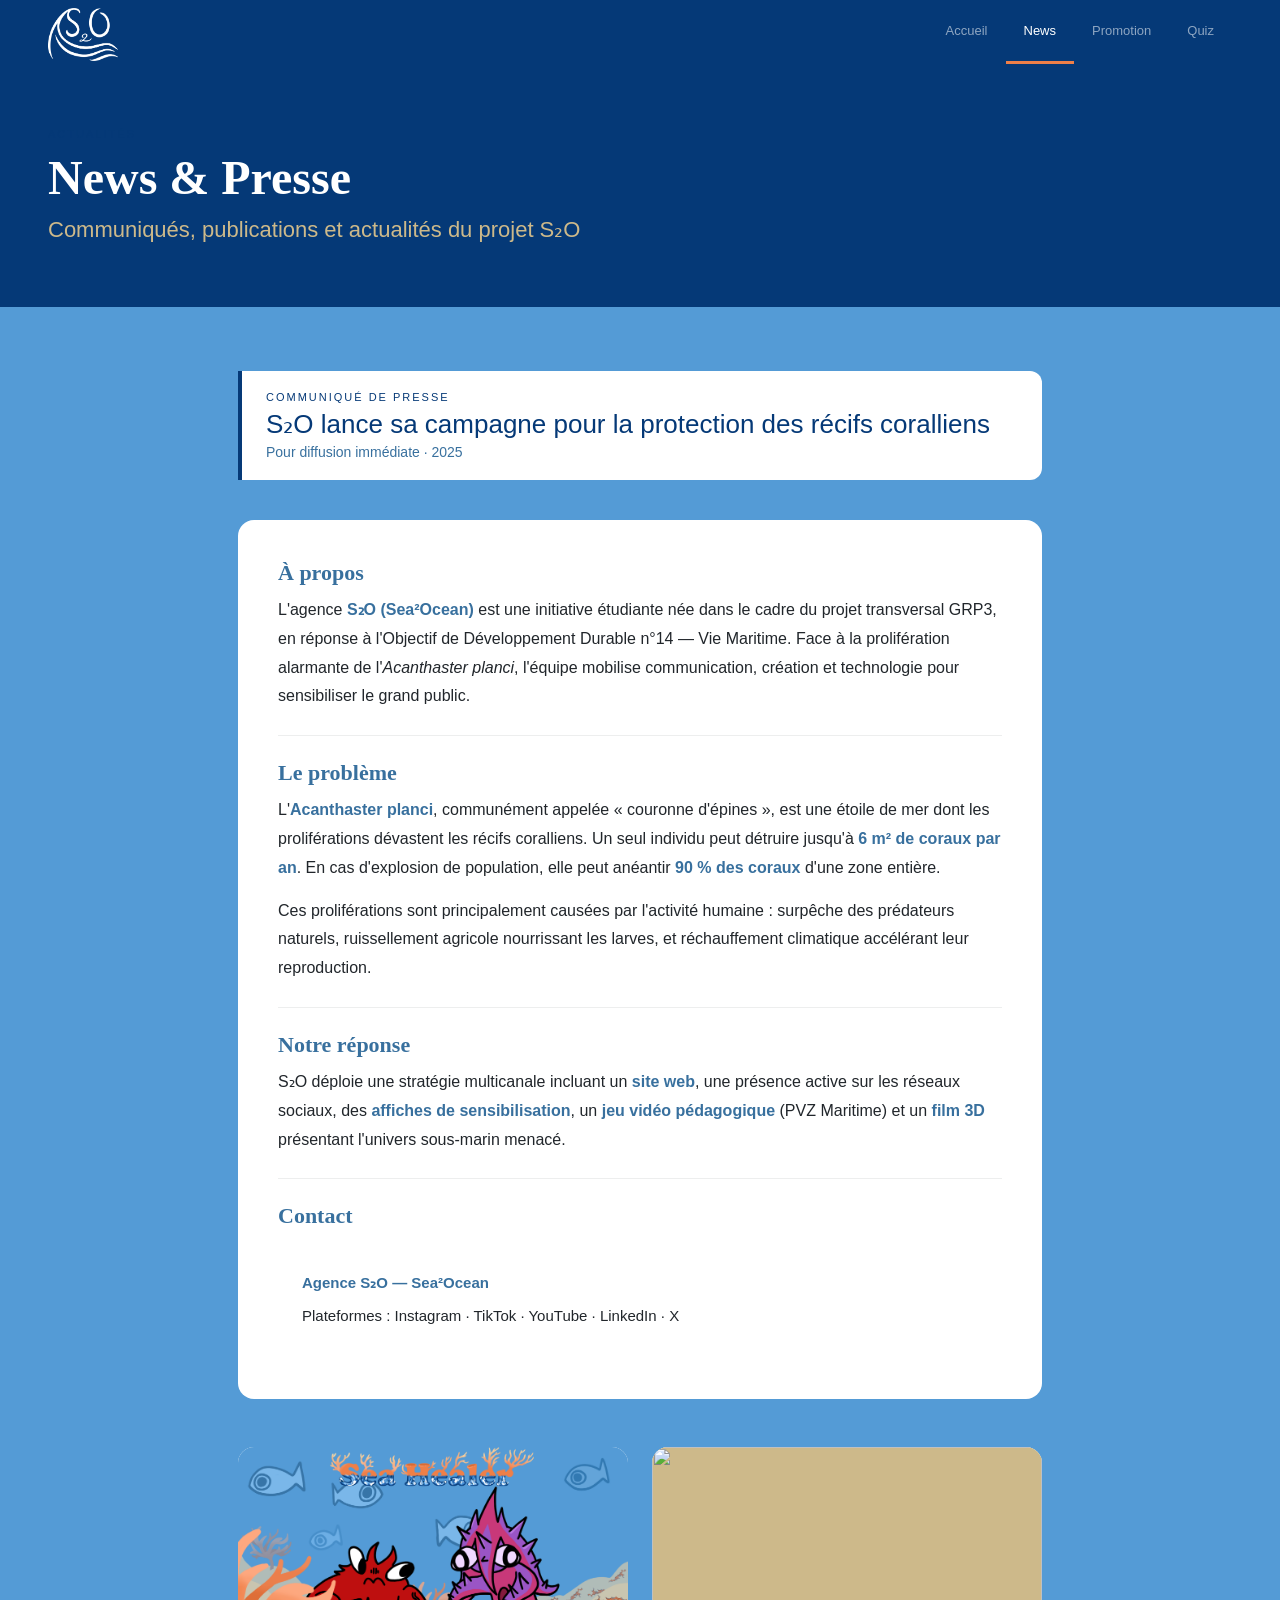
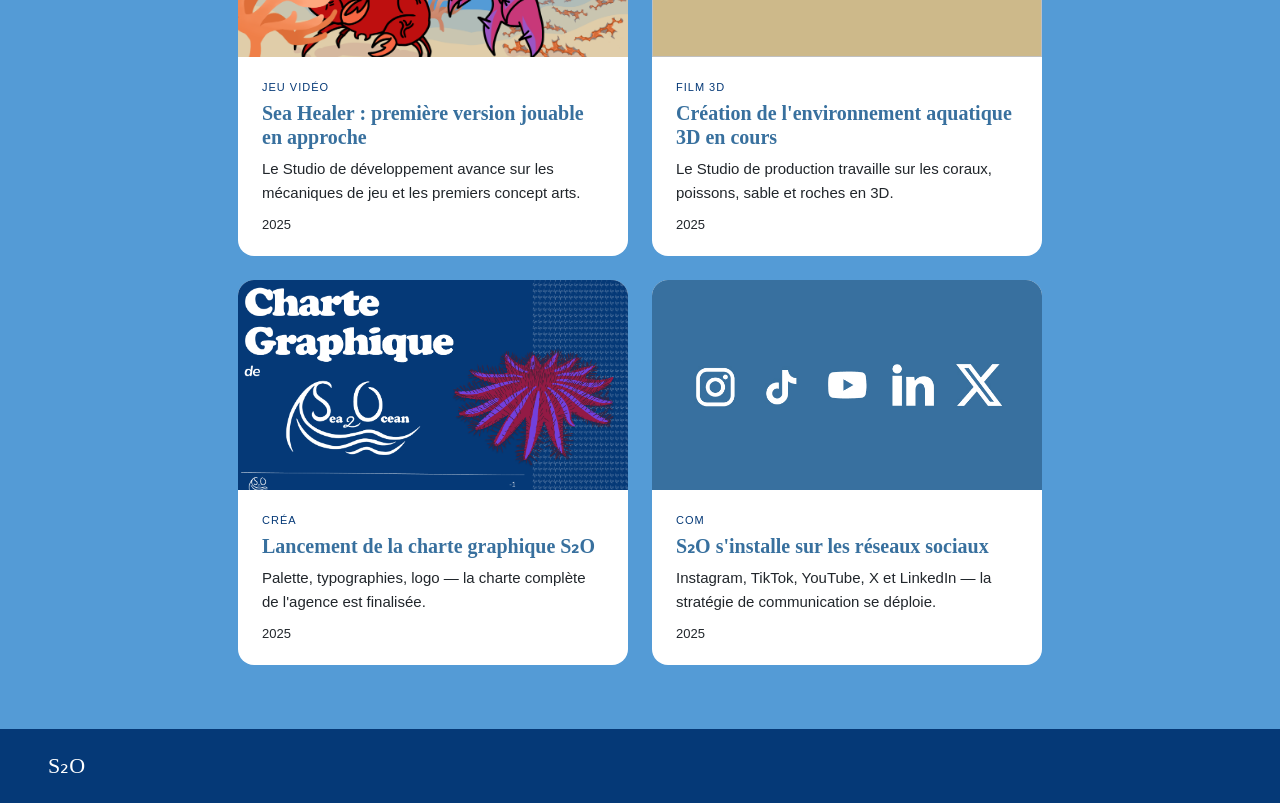
==== news.html @ 171a7920 "v_1" ====
<!DOCTYPE html>
<html lang="fr">

<head>
  <meta charset="UTF-8">
  <meta name="viewport" content="width=device-width, initial-scale=1.0">
  <title>S₂O — News</title>
  <link rel="stylesheet" href="style.css" />
</head>

<body>

  <nav>
    <a href="index.html" class="nav-logo"><img src="images/logo.png" alt=""></a>
    <div class="nav-links">
      <a href="index.html">Accueil</a>
      <a href="news.html">News</a>
      <a href="promotion.html">Promotion</a>
      <a href="quiz.html">Quiz</a>
    </div>
  </nav>

  <div class="page-hero">
    <span class="eyebrow">Actualités</span>
    <h1>News & Presse</h1>
    <p>Communiqués, publications et actualités du projet S₂O</p>
  </div>

  <div class="content-wrap">

    <div class="cp-header">
      <div class="cp-label">Communiqué de presse</div>
      <div class="cp-title">S₂O lance sa campagne pour la protection des récifs coralliens</div>
      <div class="cp-meta">Pour diffusion immédiate · 2025</div>
    </div>

    <div class="cp-body">
      <h3>À propos</h3>
      <p>L'agence <strong>S₂O (Sea²Ocean)</strong> est une initiative étudiante née dans le cadre du projet transversal GRP3, en réponse à l'Objectif de Développement Durable n°14 — Vie Maritime. Face à la prolifération alarmante de l'<em>Acanthaster planci</em>, l'équipe mobilise communication, création et technologie pour sensibiliser le grand public.</p>
      <h3>Le problème</h3>
      <p>L'<strong>Acanthaster planci</strong>, communément appelée « couronne d'épines », est une étoile de mer dont les proliférations dévastent les récifs coralliens. Un seul individu peut détruire jusqu'à <strong>6 m² de coraux par an</strong>. En cas d'explosion de population, elle peut anéantir <strong>90 % des coraux</strong> d'une zone entière.</p>
      <p>Ces proliférations sont principalement causées par l'activité humaine : surpêche des prédateurs naturels, ruissellement agricole nourrissant les larves, et réchauffement climatique accélérant leur reproduction.</p>

      <h3>Notre réponse</h3>
      <p>S₂O déploie une stratégie multicanale incluant un <strong>site web</strong>, une présence active sur les réseaux sociaux, des <strong>affiches de sensibilisation</strong>, un <strong>jeu vidéo pédagogique</strong> (PVZ Maritime) et un <strong>film 3D</strong> présentant l'univers sous-marin menacé.</p>

      <h3>Contact</h3>
      <div class="cp-contact">
        <p><strong>Agence S₂O — Sea²Ocean</strong></p>
      <p>Plateformes : Instagram · TikTok · YouTube · LinkedIn · X</p>
      </div>
    </div>

    <div class="grid-2" style="margin-top:48px">
      <div class="news-card">
        <div class="news-img"><img src="images/illu_jv.png" alt=""></div>
        <div class="news-body">
          <div class="news-tag">Jeu vidéo</div>
          <h4>Sea Healer : première version jouable en approche</h4>
          <p>Le Studio de développement avance sur les mécaniques de jeu et les premiers concept arts.</p>
          <div class="news-date">2025</div>
        </div>
      </div>
      <div class="news-card">
        <div class="news-img"><img src="images/image v1.png" alt=""></div>
        <div class="news-body">
          <div class="news-tag">Film 3D</div>
          <h4>Création de l'environnement aquatique 3D en cours</h4>
          <p>Le Studio de production travaille sur les coraux, poissons, sable et roches en 3D.</p>
          <div class="news-date">2025</div>
        </div>
      </div>
      <div class="news-card">
        <div class="news-img"><img src="images/chartre_graphique.png" alt=""></div>
        <div class="news-body">
          <div class="news-tag">Créa</div>
          <h4>Lancement de la charte graphique S₂O</h4>
          <p>Palette, typographies, logo — la charte complète de l'agence est finalisée.</p>
          <div class="news-date">2025</div>
        </div>
      </div>
      <div class="news-card">
        <div class="news-img"><img src="images/reseaux.jpg" alt=""></div>
        <div class="news-body">
          <div class="news-tag">Com</div>
          <h4>S₂O s'installe sur les réseaux sociaux</h4>
          <p>Instagram, TikTok, YouTube, X et LinkedIn — la stratégie de communication se déploie.</p>
          <div class="news-date">2025</div>
        </div>
      </div>
    </div>

  </div>

  <footer class="simple">
    <div class="f-logo">S₂O</div>
  </footer>

  <script src="main.js"></script>
</body>

</html>
---- style.css ----
@import url("https://fonts.googleapis.com/css2?family=Nunito:ital,wght@0,400;1,700&display=swap");

* {
  margin: 0;
  padding: 0;
  box-sizing: border-box;
}

:root {
  --sable: #e0cda9;
  --sable-light: #ede4cf;
  --sable-dark: #cdb98a;
  --corail: #ef7f48;
  --céruléen: #38709e;
  --noir: #21262b;
  --cobalt: #053977;
  --good: #2ecc71;
  --bad: #e74c3c;
  --ciel: #549bd6;
  --white: #ffffff;
}

body {
  font-family: "Nunito regular", sans-serif;
  font-size: 18px;
  background: var(--ciel);
  color: var(--céruléen);
  overflow-x: hidden;
}

h1,
h2,
h3,
h4 {
  font-family: "Cooper Black", Georgia, serif;
}

nav {
  display: flex;
  align-items: center;
  justify-content: space-between;
  padding: 0 48px;
  height: 64px;
  background: var(--cobalt);
  position: sticky;
  top: 0;
  z-index: 100;
}

.nav-logo img {
  margin-top: 10px;
  width: 70px;
}
.nav-links {
  display: flex;
}

.nav-links a {
  font-size: 13px;
  color: rgba(255, 255, 255, 0.55);
  text-decoration: none;
  padding: 0 18px;
  height: 64px;
  display: flex;
  align-items: center;
  border-bottom: 3px solid transparent;
  transition:
    color 0.2s,
    border-color 0.2s;
}

.nav-links a:hover,
.nav-links a.active {
  color: #ffffff;
  border-color: var(--corail);
}

.page-hero {
  background: var(--cobalt);
  padding: 64px 48px;
}

.page-hero.centered {
  text-align: center;
}

.page-hero h1 {
  font-size: 48px;
  color: #ffffff;
  margin-bottom: 12px;
}

.page-hero p {
  font-size: 22px;
  color: var(--sable-dark);
}

.eyebrow {
  font-size: 11px;
  letter-spacing: 2px;
  text-transform: uppercase;
  color: var(--cobalt);
  margin-bottom: 10px;
  display: block;
}

.section {
  padding: 80px 48px;
  border-bottom: 1px solid rgba(33, 38, 43, 0.1);
  background: var(--ciel);
}

.section-alt {
  background: var(--white);
}
.section-dark {
  background: var(--céruléen);
}
.section-dark {
  background: var(--ciel);
}
.section-title {
  color: #ffffff;
}
.section-dark .section-sub {
  color: rgba(224, 205, 169, 0.5);
}

.section-title {
  font-size: 32px;
  color: var(--cobalt);
  margin-bottom: 8px;
}

.section-sub {
  font-family: "Nunito", sans-serif;
  font-style: italic;
  font-weight: 700;
  font-size: 22px;
  color: var(--céruléen);
  margin-bottom: 40px;
}

.btn {
  background: var(--corail);
  color: #ffffff;
  border: none;
  padding: 13px 28px;
  border-radius: 999px;
  font-size: 15px;
  font-family: "Nunito regular", sans-serif;
  font-weight: 600;
  cursor: pointer;
  transition: opacity 0.2s;
  text-decoration: none;
  display: inline-block;
}

.btn:hover {
  opacity: 0.85;
}

.btn-outline {
  background: transparent;
  color: var(--corail);
  border: 2px solid var(--corail);
  padding: 11px 26px;
  border-radius: 999px;
  font-size: 15px;
  font-family: "Nunito regular", sans-serif;
  font-weight: 600;
  cursor: pointer;
  transition:
    background 0.2s,
    color 0.2s;
  text-decoration: none;
  display: inline-block;
}

.btn-outline:hover {
  background: var(--corail);
  color: #ffffff;
}

.btn-ghost {
  background: transparent;
  color: var(--white);
  border: 1px solid rgba(224, 205, 169, 0.3);
  padding: 14px 28px;
  border-radius: 999px;
  font-size: 15px;
  font-family: "Nunito regular", sans-serif;
  cursor: pointer;
  transition: border-color 0.2s;
}

.btn-ghost:hover {
  border-color: var(--sable);
}

.btn-white {
  background: #ffffff;
  color: var(--corail);
  border: none;
  padding: 14px 32px;
  border-radius: 999px;
  font-size: 15px;
  font-family: "Nunito regular", sans-serif;
  font-weight: 700;
  cursor: pointer;
  transition: opacity 0.2s;
}

.btn-white:hover {
  opacity: 0.9;
}

.grid-2 {
  display: grid;
  grid-template-columns: 1fr 1fr;
  gap: 24px;
}
.grid-3 {
  display: grid;
  grid-template-columns: repeat(3, 1fr);
  gap: 20px;
}
.grid-4 {
  display: grid;
  grid-template-columns: repeat(4, 1fr);
  gap: 16px;
}

.card {
  background: #ffffff;
  border-radius: 16px;
  padding: 32px;
  border: 1px solid rgba(33, 38, 43, 0.9);
  transition:
    transform 0.2s,
    box-shadow 0.2s;
}

.card:hover {
  transform: translateY(-4px);
  box-shadow: 0 12px 32px rgba(33, 38, 43, 0.1);
}

.card h4 {
  font-size: 20px;
  margin-bottom: 8px;
}
.card p {
  font-size: 15px;
  color: var(--noir);
  line-height: 1.65;
}

.card-tag {
  display: inline-block;
  background: rgba(239, 127, 72, 0.1);
  color: var(--corail);
  border-radius: 6px;
  padding: 3px 10px;
  font-size: 12px;
  margin-top: 14px;
}

.img-ph {
  background: var(--ciel);
  display: flex;
  align-items: center;
  justify-content: center;
  position: relative;
  overflow: hidden;
  border-radius: 25px;
}
.img-ph img {
  width: 100%;
  height: 100%;
  object-fit: contain;
  position: absolute;
  inset: 0;
}
.img-ph::after {
  content: "";
  position: absolute;
  inset: 0;
}
.img-ph-4-3 {
  aspect-ratio: 4/3;
}
.img-ph-2-3 {
  aspect-ratio: 2/3;
}
.img-ph-16-9 {
  aspect-ratio: 16/9;
}

.alt-grid {
  display: grid;
  grid-template-columns: 1fr 1fr;
  gap: 56px;
  align-items: center;
  margin-bottom: 56px;
}

.alt-grid:last-child {
  margin-bottom: 0;
}

.alt-grid.flip {
  direction: rtl;
}
.alt-grid.flip > * {
  direction: ltr;
}

.block-text h3 {
  font-size: 24px;
  color: var(--cobalt);
  margin-bottom: 8px;
}
.block-text .subh {
  font-family: "Nunito", sans-serif;
  font-style: italic;
  font-weight: 700;
  font-size: 20px;
  color: var(--céruléen);
  margin-bottom: 14px;
}
.block-text p {
  font-size: 16px;
  color: var(--white);
  line-height: 1.7;
  margin-bottom: 24px;
}

.stats {
  display: grid;
  grid-template-columns: repeat(4, 1fr);
  background: var(--cobalt);
  border-top: 1px solid rgba(255, 255, 255, 0.06);
}

.stat {
  padding: 32px 24px;
  text-align: center;
  border-right: 1px solid rgba(255, 255, 255, 0.06);
}

.stat:last-child {
  border-right: none;
}

.stat-n {
  font-family: "Cooper Black", Georgia, serif;
  font-size: 36px;
  color: var(--corail);
  display: block;
}

.stat-l {
  font-size: 12px;
  color: var(--white);
  text-transform: uppercase;
  letter-spacing: 1px;
  margin-top: 4px;
}

.swiper-slide-custom {
  background: var(--ciel);
  border-radius: 16px;
  width: 300px !important;
  height: 260px;
  display: flex;
  flex-direction: column;
  overflow: hidden;
}

.slide-img {
  flex: 1;
  display: flex;
  align-items: center;
  justify-content: center;
  background: rgba(255, 255, 255, 0.05);
  color: rgba(255, 255, 255, 0.2);
  font-size: 12px;
  letter-spacing: 1px;
  text-transform: uppercase;
}
.slide-img img {
  width: 94%;
  height: 100%;
  object-fit: cover;
  display: block;
}
.news-img img {
  width: 100%;
  height: 100%;
  object-fit: cover;
  display: block;
}

.slide-meta {
  padding: 14px 16px;
  background: var(--céruléen);
  height: 100px;
}
.slide-meta .tag {
  font-size: 11px;
  color: var(--corail);
  text-transform: uppercase;
  letter-spacing: 1px;
}
.slide-meta p {
  font-size: 14px;
  color: rgba(224, 205, 169, 0.8);
  margin-top: 2px;
}

.swiper-pagination-bullet {
  background: var(--sable) !important;
  opacity: 0.4;
}
.swiper-pagination-bullet-active {
  background: var(--corail) !important;
  opacity: 1;
}

.quiz-band {
  background: var(--corail);
  padding: 60px 48px;
  display: flex;
  align-items: center;
  justify-content: space-between;
  gap: 32px;
}

.quiz-band h2 {
  font-size: 32px;
  color: #ffffff;
}
.quiz-band p {
  font-size: 17px;
  color: rgba(255, 255, 255, 0.8);
  margin-top: 6px;
}

footer {
  background: var(--cobalt);
  padding: 48px;
  display: grid;
  grid-template-columns: 2fr 1fr 1fr 1fr;
  gap: 32px;
}

footer.simple {
  grid-template-columns: 1fr;
  display: flex;
  justify-content: space-between;
  align-items: center;
  padding: 24px 48px;
}

.f-logo {
  font-family: "Cooper Black", Georgia, serif;
  font-size: 22px;
  color: #ffffff;
}

.footer-brand p {
  font-size: 14px;
  color: var(--white);
  line-height: 1.6;
  margin-top: 10px;
  max-width: 260px;
}

.footer-col h5 {
  font-size: 16px;
  color: var(--sable);
  margin-bottom: 14px;
}
.footer-col a {
  display: block;
  font-size: 14px;
  color: var(--white);
  text-decoration: none;
  padding: 3px 0;
  transition: color 0.2s;
}
.footer-col a:hover {
  color: var(--corail);
}

.footer-bottom {
  background: var(--cobalt);
  padding: 16px 48px;
  border-top: 1px solid rgba(255, 255, 255, 0.06);
  display: flex;
  justify-content: space-between;
  align-items: center;
}

.footer-bottom span {
  font-size: 12px;
  color: var(--white);
}

.social-links {
  display: flex;
  gap: 12px;
}
.social-links a {
  width: 32px;
  height: 32px;
  border-radius: 50%;
  border: 1px solid rgba(224, 205, 169, 0.15);
  display: flex;
  align-items: center;
  justify-content: center;
  font-size: 13px;
  color: rgba(224, 205, 169, 0.4);
  text-decoration: none;
  transition:
    border-color 0.2s,
    color 0.2s;
}

.social-links a:hover {
  border-color: var(--corail);
  color: var(--corail);
}

.hero {
  min-height: 88vh;
  display: grid;
  grid-template-columns: 1fr 1fr;
  background: var(--cobalt);
  overflow: hidden;
}
.hero img {
  width: 400px;
  margin: 40px;
}

.hero-left {
  padding: 80px 48px;
  display: flex;
  flex-direction: column;
  justify-content: center;
}

.hero-eyebrow {
  display: inline-flex;
  align-items: center;
  gap: 8px;
  background: rgba(239, 127, 72, 0.15);
  border: 1px solid rgba(239, 127, 72, 0.3);
  border-radius: 999px;
  padding: 6px 16px;
  font-size: 12px;
  letter-spacing: 2px;
  text-transform: uppercase;
  color: var(--corail);
  margin-bottom: 28px;
  width: fit-content;
}

.hero h1 {
  font-size: 80px;
  line-height: 0.95;
  color: #ffffff;
  margin-bottom: 12px;
}

.hero h1 em {
  color: var(--corail);
  font-style: normal;
}

.hero-sub-title {
  font-family: "Nunito", sans-serif;
  font-style: italic;
  font-weight: 700;
  font-size: 24px;
  color: var(--sable);
  margin-bottom: 20px;
}

.hero-body {
  font-size: 16px;
  color: var(--white);
  line-height: 1.7;
  max-width: 420px;
  margin-bottom: 36px;
}

.hero-btns {
  display: flex;
  gap: 12px;
}

.hero-right {
  display: flex;
  align-items: center;
  justify-content: center;
  background: linear-gradient(135deg, #0a2540 0%, #053033 100%);
  position: relative;
}

.hero-right::before {
  content: "";
  position: absolute;
  inset: 0;
  background: radial-gradient(
    circle at 60% 50%,
    rgba(84, 155, 214, 0.15) 0%,
    transparent 65%
  );
}

.hero-orb {
  width: 280px;
  height: 280px;
  border-radius: 50%;
  border: 1px solid rgba(84, 155, 214, 0.2);
  display: flex;
  align-items: center;
  justify-content: center;
  position: relative;
}

.hero-orb::before,
.hero-orb::after {
  content: "";
  position: absolute;
  border-radius: 50%;
  border: 1px solid rgba(84, 155, 214, 0.06);
  animation: pulse 4s ease-in-out infinite;
}

.hero-orb::before {
  width: 360px;
  height: 360px;
}
.hero-orb::after {
  width: 440px;
  height: 440px;
  animation-delay: 0.8s;
}

@keyframes pulse {
  0%,
  100% {
    transform: scale(1);
    opacity: 0.5;
  }
  50% {
    transform: scale(1.03);
    opacity: 0.2;
  }
}

.orb-inner {
  width: 200px;
  height: 200px;
  border-radius: 50%;
  background: radial-gradient(
    circle at 40% 35%,
    rgba(84, 155, 214, 0.3),
    rgba(5, 57, 119, 0.6)
  );
  border: 1px solid rgba(84, 155, 214, 0.3);
  display: flex;
  align-items: center;
  justify-content: center;
  font-family: "Cooper Black", Georgia, serif;
  font-size: 36px;
  color: #ffffff;
}

.swiper-section {
  padding: 80px 0;
  background: var(--ciel);
  overflow: hidden;
}
.swiper-section .inner-pad {
  padding: 0 48px;
}
.swiper-section .section-title {
  color: var(--cobalt);
}
.swiper-section .section-sub {
  color: var(--céruléen);
}
.mySwiper {
  padding: 20px 0 50px !important;
}
.mySwiper .swiper-slide {
  width: 300px !important;
  height: 260px;
  border-radius: 16px;
  background: var(--ciel);
  display: flex;
  flex-direction: column;
  overflow: hidden;
}
.swiper-slide {
  box-shadow:
    -20px 0 40px rgba(5, 57, 119, 0.5),
    20px 0 40px rgba(5, 57, 119, 0.5);
}
.mySwiper .slide-img {
  flex: 1;
  display: flex;
  align-items: center;
  justify-content: center;
  background: rgba(255, 255, 255, 0.05);
  color: rgba(255, 255, 255, 0.2);
  font-size: 12px;
  letter-spacing: 1px;
  text-transform: uppercase;
  min-height: 200px;
}
.mySwiper .slide-meta {
  padding: 14px 16px;
  background: var(--white);
}
.mySwiper .slide-meta .tag {
  font-size: 11px;
  color: var(--cobalt);
  text-transform: uppercase;
  letter-spacing: 1px;
}
.mySwiper .slide-meta p {
  font-size: 14px;
  color: var(--céruléen);
  margin-top: 2px;
}

.content-wrap {
  max-width: 900px;
  margin: 0 auto;
  padding: 64px 48px;
}

.cp-header {
  border-left: 4px solid var(--cobalt);
  padding: 20px 24px;
  background: #ffffff;
  border-radius: 0 12px 12px 0;
  margin-bottom: 40px;
}
.cp-label {
  font-size: 11px;
  letter-spacing: 2px;
  text-transform: uppercase;
  color: var(--cobalt);
  margin-bottom: 6px;
}
.cp-title {
  font-size: 26px;
  color: var(--cobalt);
  margin-bottom: 4px;
}
.cp-meta {
  font-size: 14px;
  color: var(--céruléen);
}

.cp-body {
  background: #ffffff;
  border-radius: 16px;
  padding: 40px;
  margin-bottom: 32px;
}
.cp-body h3 {
  font-size: 22px;
  color: var(--céruléen);
  margin: 24px 0 10px;
  padding-top: 24px;
  border-top: 1px solid rgba(33, 38, 43, 0.08);
}
.cp-body h3:first-child {
  margin-top: 0;
  padding-top: 0;
  border-top: none;
}
.cp-body p {
  font-size: 16px;
  color: var(--noir);
  line-height: 1.8;
  margin-bottom: 14px;
}
.cp-body strong {
  color: var(--céruléen);
}

.cp-contact {
  background: var(--white);
  border-radius: 12px;
  padding: 24px;
  margin-top: 16px;
}
.cp-contact p {
  font-size: 15px;
  color: var(--noir);
  margin-bottom: 6px;
}

.news-card {
  background: #ffffff;
  border-radius: 16px;
  overflow: hidden;
  transition:
    transform 0.2s,
    box-shadow 0.2s;
}
.news-card:hover {
  transform: translateY(-4px);
  box-shadow: 0 12px 32px rgba(33, 38, 43, 0.1);
}

.news-img {
  height: 210px;
  background: var(--sable-dark);
  display: flex;
  align-items: center;
  justify-content: center;
  position: relative;
  overflow: hidden;
}
.news-img img {
  width: 100%;
  height: 100%;
  object-fit: cover;
  display: block;
}
.news-img::after {
  display: none;
}
.news-img span {
  font-size: 12px;
  color: var(--noir);
  text-transform: uppercase;
  letter-spacing: 1px;
  z-index: 1;
}

.news-body {
  padding: 24px;
}
.news-tag {
  font-size: 11px;
  letter-spacing: 1px;
  text-transform: uppercase;
  color: var(--cobalt);
  margin-bottom: 8px;
}
.news-body h4 {
  font-size: 20px;
  color: var(--céruléen);
  margin-bottom: 8px;
  line-height: 1.2;
}
.news-body p {
  font-size: 15px;
  color: var(--noir);
  line-height: 1.6;
}
.news-date {
  font-size: 13px;
  color: var(--noir);
  margin-top: 12px;
}

.swiper-outer {
  padding: 64px 0;
  overflow: hidden;
}
.swiper-outer .pad {
  padding: 0 48px;
}
.swiper-outer .pad img {
  width: 100%;
  height: 100%;
  object-fit: cover;
  display: block;
  border-radius: 20px;
}

.mySwiper.promo .swiper-slide {
  width: 320px !important;
  height: 280px;
  background: var(--sable-dark);
}
.mySwiper.promo .slide-img {
  background: var(--sable-light);
  color: var(--noir);
}
.mySwiper.promo .slide-meta {
  background: #ffffff;
}
.mySwiper.promo .slide-meta p {
  font-size: 15px;
  color: var(--céruléen);
  font-weight: 500;
}

.poster-grid {
  display: grid;
  grid-template-columns: repeat(3, 1fr);
  gap: 24px;
  margin-top: 40px;
}

.poster-card {
  background: #ffffff;
  border-radius: 16px;
  overflow: hidden;
  transition: transform 0.2s;
  box-shadow: 0 1px 5px var(--noir);
}
.poster-card:hover {
  transform: translateY(-4px);
}

.poster-img {
  aspect-ratio: 21/29.7;
  background: var(--white);
  display: flex;
  align-items: center;
  justify-content: center;
  position: relative;
  overflow: hidden;
  border: var(--noir);
}
.poster-img img {
  width: 100%;
  height: 100%;
  object-fit: contain;
  display: block;
}
.poster-img::after {
  display: none;
}
.poster-img span {
  font-size: 12px;
  color: var(--noir);
  text-transform: uppercase;
  letter-spacing: 1px;
  z-index: 1;
}

.poster-info {
  padding: 20px;
}
.poster-info .tag {
  font-size: 11px;
  color: var(--cobalt);
  text-transform: uppercase;
  letter-spacing: 1px;
  margin-bottom: 6px;
}
.poster-info h4 {
  font-size: 18px;
  color: var(--céruléen);
}

.game-grid {
  display: grid;
  grid-template-columns: 1fr 1fr;
  gap: 48px;
  align-items: center;
  margin-top: 40px;
}

.game-img {
  aspect-ratio: 16/10;
  background: rgba(255, 255, 255, 0.05);
  border-radius: 16px;
  border: 1px solid rgba(255, 255, 255, 0.08);
  display: flex;
  align-items: center;
  justify-content: center;
}
.game-img img {
  width: 100%;
  height: 100%;
  object-fit: cover;
  display: block;
  border-radius: 20px;
}
.game-img span {
  font-size: 14px;
  color: rgba(255, 255, 255, 0.2);
  text-transform: uppercase;
  letter-spacing: 1px;
}

.game-info h3 {
  font-size: 26px;
  color: var(--cobalt);
  margin-bottom: 10px;
}
.game-info .subh {
  font-family: "Nunito", sans-serif;
  font-style: italic;
  font-weight: 700;
  font-size: 20px;
  color: var(--céruléen);
  margin-bottom: 16px;
}
.game-info p {
  font-size: 16px;
  color: #ffffff;
  line-height: 1.7;
  margin-bottom: 20px;
}

.chars {
  display: grid;
  grid-template-columns: repeat(4, 1fr);
  gap: 10px;
  margin-top: 24px;
}

.char {
  background: rgba(255, 255, 255, 0.05);
  border: 1px solid rgba(255, 255, 255, 0.08);
  border-radius: 10px;
  padding: 14px;
  text-align: center;
}
.char-e {
  font-size: 24px;
  display: block;
  margin-bottom: 4px;
}
.char-n {
  font-size: 11px;
  color: var(--corail);
  font-weight: 600;
}
.char-r {
  font-size: 10px;
  color: #ffffff;
  margin-top: 2px;
}

.platform-card {
  background: #ffffff;
  border-radius: 16px;
  padding: 28px;
  text-align: center;
  transition: transform 0.2s;
}
.platform-card:hover {
  transform: translateY(-3px);
}
.platform-icon {
  font-size: 32px;
  margin-bottom: 12px;
}
.platform-card h4 {
  font-size: 18px;
  color: var(--céruléen);
  margin-bottom: 6px;
}
.platform-card p {
  font-size: 14px;
  color: var(--noir);
  line-height: 1.5;
}
.platform-card img {
  max-height: 80px;
}

.quiz-wrap {
  max-width: 720px;
  margin: 0 auto;
  padding: 64px 24px;
}

.progress-bar-wrap {
  margin-bottom: 32px;
}
.progress-label {
  display: flex;
  justify-content: space-between;
  font-size: 14px;
  color: var(--noir);
  margin-bottom: 8px;
}
.progress-bar {
  height: 6px;
  background: rgba(33, 38, 43, 0.15);
  border-radius: 999px;
  overflow: hidden;
}
.progress-fill {
  height: 100%;
  background: var(--corail);
  border-radius: 999px;
  transition: width 0.4s ease;
}

.q-card {
  background: #ffffff;
  border-radius: 20px;
  padding: 40px;
  box-shadow: 0 4px 24px rgba(33, 38, 43, 0.07);
}
.q-number {
  font-size: 12px;
  color: var(--cobalt);
  text-transform: uppercase;
  letter-spacing: 1px;
  margin-bottom: 10px;
}
.q-text {
  font-size: 22px;
  color: var(--céruléen);
  margin-bottom: 30px;
  line-height: 1.3;
}
.options {
  display: grid;
  gap: 12px;
}

.option {
  background: var(--sable-light);
  border: 2px solid transparent;
  border-radius: 12px;
  padding: 16px 20px;
  font-size: 16px;
  color: var(--céruléen);
  cursor: pointer;
  text-align: left;
  transition:
    border-color 0.15s,
    background 0.15s;
  font-family: "Nunito regular", sans-serif;
}
.option:hover {
  border-color: var(--corail);
  background: #ffffff;
}
.option.correct {
  background: rgba(46, 204, 113, 0.1);
  border-color: #2ecc71;
  color: #1a7a42;
}
.option.wrong {
  background: rgba(231, 76, 60, 0.08);
  border-color: #e74c3c;
  color: #c0392b;
}
.option:disabled {
  cursor: default;
}

.feedback {
  margin-top: 20px;
  padding: 16px 20px;
  border-radius: 12px;
  font-size: 15px;
  line-height: 1.6;
  display: none;
}
.feedback.show {
  display: block;
}
.feedback.good {
  background: rgba(46, 204, 113, 0.1);
  color: #1a7a42;
  border: 1px solid rgba(46, 204, 113, 0.3);
}
.feedback.bad {
  background: rgba(231, 76, 60, 0.08);
  color: #c0392b;
  border: 1px solid rgba(231, 76, 60, 0.2);
}

.q-nav {
  display: flex;
  justify-content: flex-end;
  margin-top: 24px;
}
.btn-next {
  display: none;
}
.btn-next.show {
  display: block;
}

/* Résultats */
.results {
  display: none;
  text-align: center;
}
.results.show {
  display: block;
}

.score-circle {
  width: 140px;
  height: 140px;
  border-radius: 50%;
  border: 6px solid var(--corail);
  display: flex;
  flex-direction: column;
  align-items: center;
  justify-content: center;
  margin: 0 auto 28px;
}
.score-num {
  font-size: 42px;
  color: var(--corail);
}
.score-total {
  font-size: 15px;
  color: var(--noir);
}

.results h2 {
  font-size: 30px;
  margin-bottom: 10px;
}
.results p {
  font-size: 17px;
  color: var(--white);
  line-height: 1.6;
  max-width: 480px;
  margin: 0 auto 28px;
}
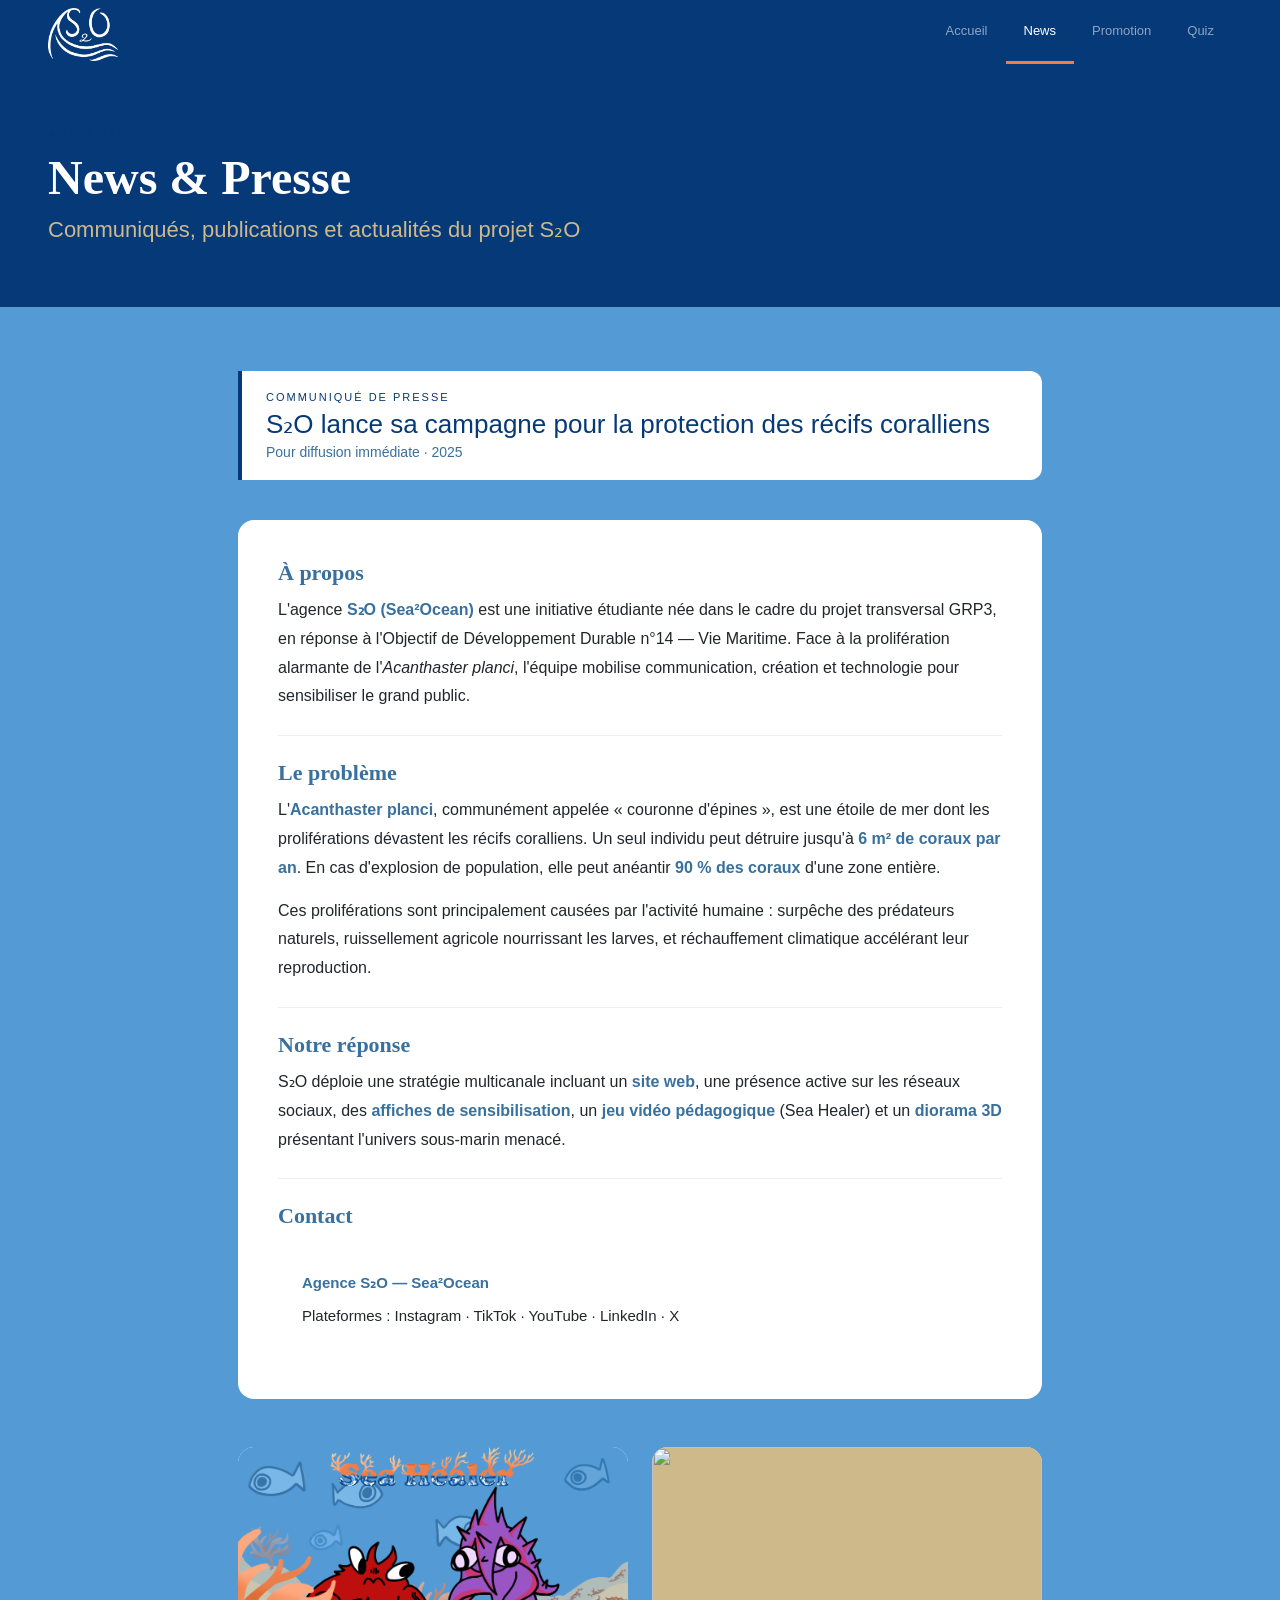
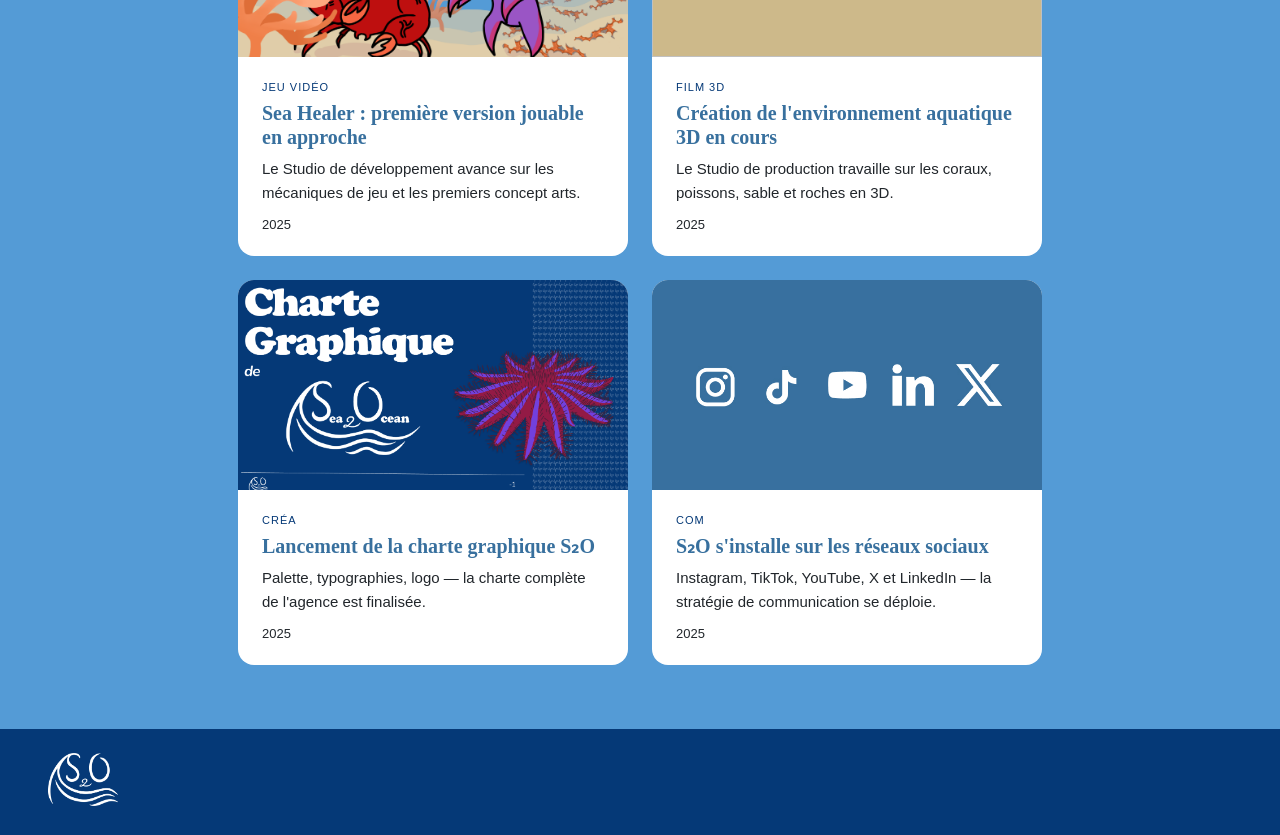
==== commit 6aaf87d3: "v_2" ====
--- a/news.html
+++ b/news.html
@@ -42,7 +42,7 @@
       <p>Ces proliférations sont principalement causées par l'activité humaine : surpêche des prédateurs naturels, ruissellement agricole nourrissant les larves, et réchauffement climatique accélérant leur reproduction.</p>
 
       <h3>Notre réponse</h3>
-      <p>S₂O déploie une stratégie multicanale incluant un <strong>site web</strong>, une présence active sur les réseaux sociaux, des <strong>affiches de sensibilisation</strong>, un <strong>jeu vidéo pédagogique</strong> (PVZ Maritime) et un <strong>film 3D</strong> présentant l'univers sous-marin menacé.</p>
+      <p>S₂O déploie une stratégie multicanale incluant un <strong>site web</strong>, une présence active sur les réseaux sociaux, des <strong>affiches de sensibilisation</strong>, un <strong>jeu vidéo pédagogique</strong> (Sea Healer) et un <strong>diorama 3D</strong> présentant l'univers sous-marin menacé.</p>
 
       <h3>Contact</h3>
       <div class="cp-contact">
@@ -93,7 +93,7 @@
   </div>
 
   <footer class="simple">
-    <div class="f-logo">S₂O</div>
+    <div class="f-logo"><img src="images/logo.png" alt=""></div>
   </footer>
 
   <script src="main.js"></script>
--- a/style.css
+++ b/style.css
@@ -123,7 +123,7 @@
   color: #ffffff;
 }
 .section-dark .section-sub {
-  color: rgba(224, 205, 169, 0.5);
+  color: var(--céruléen);
 }
 
 .section-title {
@@ -463,10 +463,8 @@
   padding: 24px 48px;
 }
 
-.f-logo {
-  font-family: "Cooper Black", Georgia, serif;
-  font-size: 22px;
-  color: #ffffff;
+.f-logo img {
+  width: 70px;
 }
 
 .footer-brand p {
